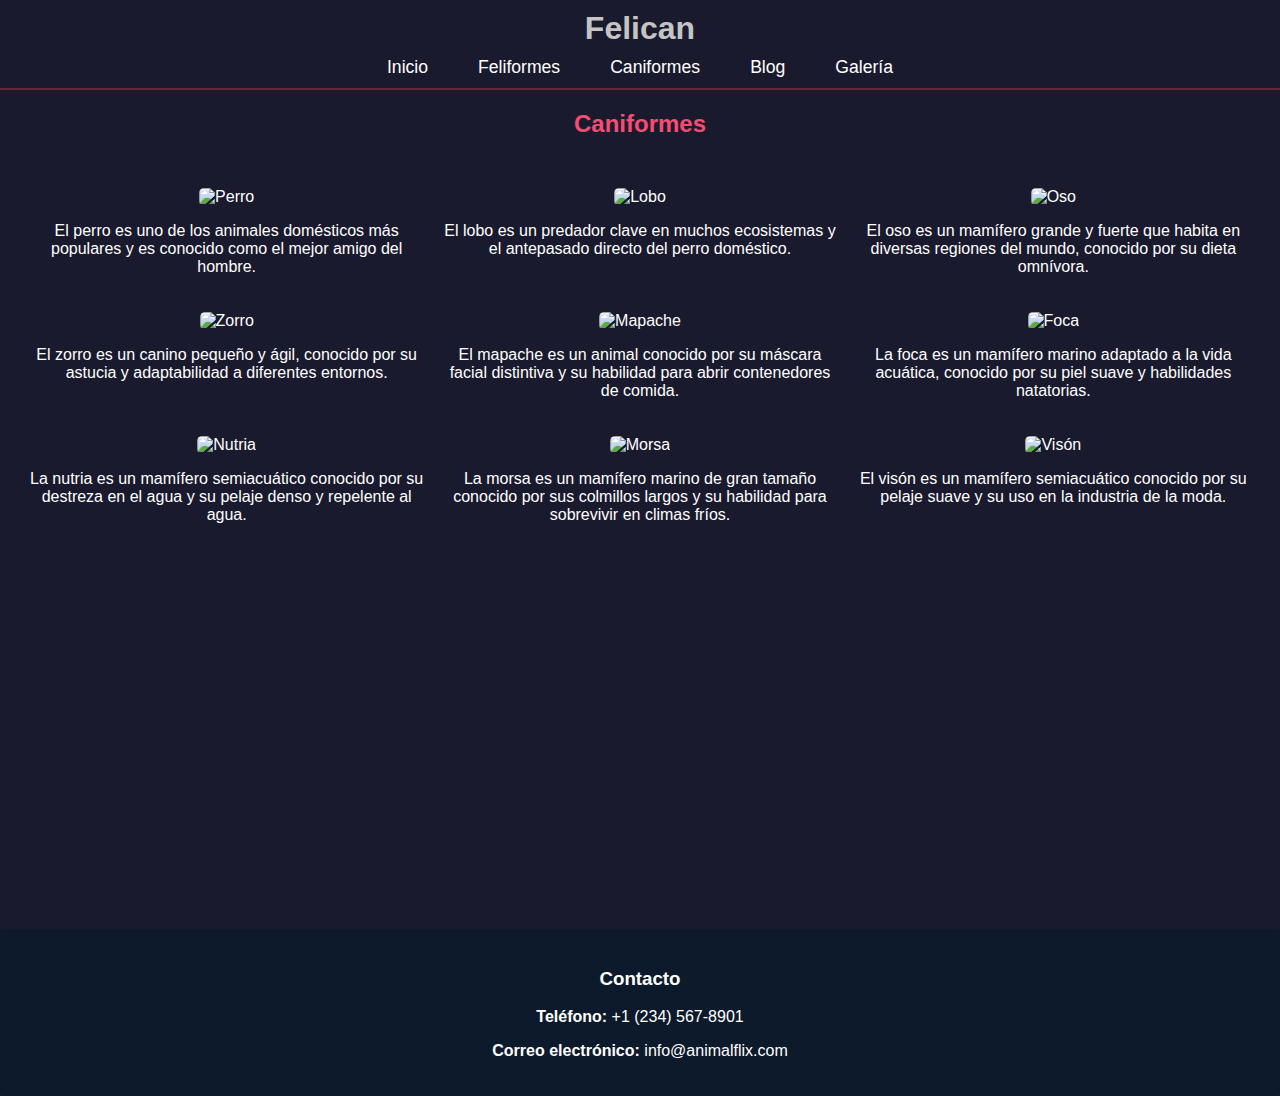
==== caniformes.html @ e640e946 "Update caniformes.html" ====
<!DOCTYPE html>
<html lang="es">
<head>
    <meta charset="UTF-8">
    <meta name="viewport" content="width=device-width, initial-scale=1.0">
    <title>Felican - Caniformes</title>
    <link rel="stylesheet" href="styles.css">
    <style>
        /* Estilos adicionales */
        body {
            font-family: Arial, sans-serif;
            background-color: #f0f0f0;
            margin: 0;
            padding: 0;
        }
        header {
            background-color: : #1a1a2;
            color: white;
            padding: 10px 0;
            text-align: center;
        }
        nav a {
            color: white;
            text-decoration: none;
            padding: 0 10px;
        }
        nav a:hover {
            text-decoration: underline;
        }
        .section-title {
            text-align: center;
            margin-top: 20px;
        }
        .carousel {
            display: flex;
            flex-wrap: wrap;
            justify-content: space-around;
            padding: 20px;
        }
        .item {
            flex: 1 1 30%;
            margin: 10px;
            text-align: center;
        }
        .item img {
            width: 100%;
            height: auto;
            border-radius: 5px;
        }
        .video-container {
            text-align: center;
            margin: 20px 0;
        }
        .video-container iframe {
            width: 100%;
            max-width: 560px;
            height: 315px;
            border: none;
            border-radius: 5px;
        }
        .contact-info {
            margin-top: 20px;
            padding: 20px;
            background-color: #0d1a2b; /* Azul oscuro */
            border-radius: 5px;
            color: white; /* Texto en color blanco */
            text-align: center;
        }
    </style>
</head>
<body class="caniformes">
    <header>
        <h1>Felican</h1>
        <nav>
            <a href="index.html">Inicio</a>
            <a href="feliformes.html">Feliformes</a>
            <a href="caniformes.html">Caniformes</a>
            <a href="blog.html">Blog</a>
            <a href="galeria.html">Galería</a>
        </nav>
    </header>
    <section>
        <h2 class="section-title">Caniformes</h2>
        <div class="carousel">
            <div class="item">
                <img src="https://via.placeholder.com/200x300?text=Perro" alt="Perro">
                <p>El perro es uno de los animales domésticos más populares y es conocido como el mejor amigo del hombre.</p>
            </div>
            <div class="item">
                <img src="https://via.placeholder.com/200x300?text=Lobo" alt="Lobo">
                <p>El lobo es un predador clave en muchos ecosistemas y el antepasado directo del perro doméstico.</p>
            </div>
            <div class="item">
                <img src="https://via.placeholder.com/200x300?text=Oso" alt="Oso">
                <p>El oso es un mamífero grande y fuerte que habita en diversas regiones del mundo, conocido por su dieta omnívora.</p>
            </div>
            <div class="item">
                <img src="https://via.placeholder.com/200x300?text=Zorro" alt="Zorro">
                <p>El zorro es un canino pequeño y ágil, conocido por su astucia y adaptabilidad a diferentes entornos.</p>
            </div>
            <div class="item">
                <img src="https://via.placeholder.com/200x300?text=Mapache" alt="Mapache">
                <p>El mapache es un animal conocido por su máscara facial distintiva y su habilidad para abrir contenedores de comida.</p>
            </div>
            <div class="item">
                <img src="https://via.placeholder.com/200x300?text=Foca" alt="Foca">
                <p>La foca es un mamífero marino adaptado a la vida acuática, conocido por su piel suave y habilidades natatorias.</p>
            </div>
            <div class="item">
                <img src="https://via.placeholder.com/200x300?text=Nutria" alt="Nutria">
                <p>La nutria es un mamífero semiacuático conocido por su destreza en el agua y su pelaje denso y repelente al agua.</p>
            </div>
            <div class="item">
                <img src="https://via.placeholder.com/200x300?text=Morsa" alt="Morsa">
                <p>La morsa es un mamífero marino de gran tamaño conocido por sus colmillos largos y su habilidad para sobrevivir en climas fríos.</p>
            </div>
            <div class="item">
                <img src="https://via.placeholder.com/200x300?text=Visón" alt="Visón">
                <p>El visón es un mamífero semiacuático conocido por su pelaje suave y su uso en la industria de la moda.</p>
            </div>
        </div>
        <div class="video-container">
            <iframe src="https://www.youtube.com/embed/J---aiyznGQ" frameborder="0" allowfullscreen></iframe>
        </div>
        <div class="contact-info">
            <h3>Contacto</h3>
            <p><strong>Teléfono:</strong> +1 (234) 567-8901</p>
            <p><strong>Correo electrónico:</strong> info@animalflix.com</p>
        </div>
    </section>
</body>
</html>
---- styles.css ----
/* Estilo general */
body {
    font-family: 'Roboto', sans-serif;
    background-color: #141414;
    color: #fff;
    margin: 0;
    padding: 0;
}

header {
    background-color: #1a1a2e;
    padding: 20px;
    text-align: center;
    border-bottom: 2px solid #6f2232;
}

header h1 {
    margin: 0;
    font-size: 2em;
    color: #c4c4c4;
}

nav {
    display: flex;
    justify-content: center;
    margin-top: 10px;
}

nav a {
    color: #c4c4c4;
    margin: 0 15px;
    text-decoration: none;
    font-size: 1.1em;
}

nav a:hover {
    color: #f64c72;
}

.section-title {
    margin: 20px;
    font-size: 1.5em;
    color: #f64c72;
}

.carousel {
    display: flex;
    overflow-x: auto;
    padding: 20px;
}

.carousel::-webkit-scrollbar {
    display: none;
}

.item {
    min-width: 200px;
    margin-right: 10px;
}

.item img {
    width: 100%;
    border-radius: 10px;
}

.text-with-image {
    display: flex;
    margin: 20px;
}

.text-with-image img {
    max-width: 150px;
    margin-right: 20px;
    border-radius: 10px;
}

.text-with-image p {
    text-align: justify;
}

/* Sección específica de colores */
.inicio {
    background-color: #222831; /* Azul oscuro */
}

.feliformes {
    background-color: #393e46; /* Gris oscuro */
}

.caniformes {
    background-color: #1a1a2e; /* Azul similar al de header */
}

.blog {
    background-color: #222831; /* Azul oscuro */
}

/* Fuente personalizada */
@import url('https://fonts.googleapis.com/css2?family=Roboto:wght@400;700&display=swap');
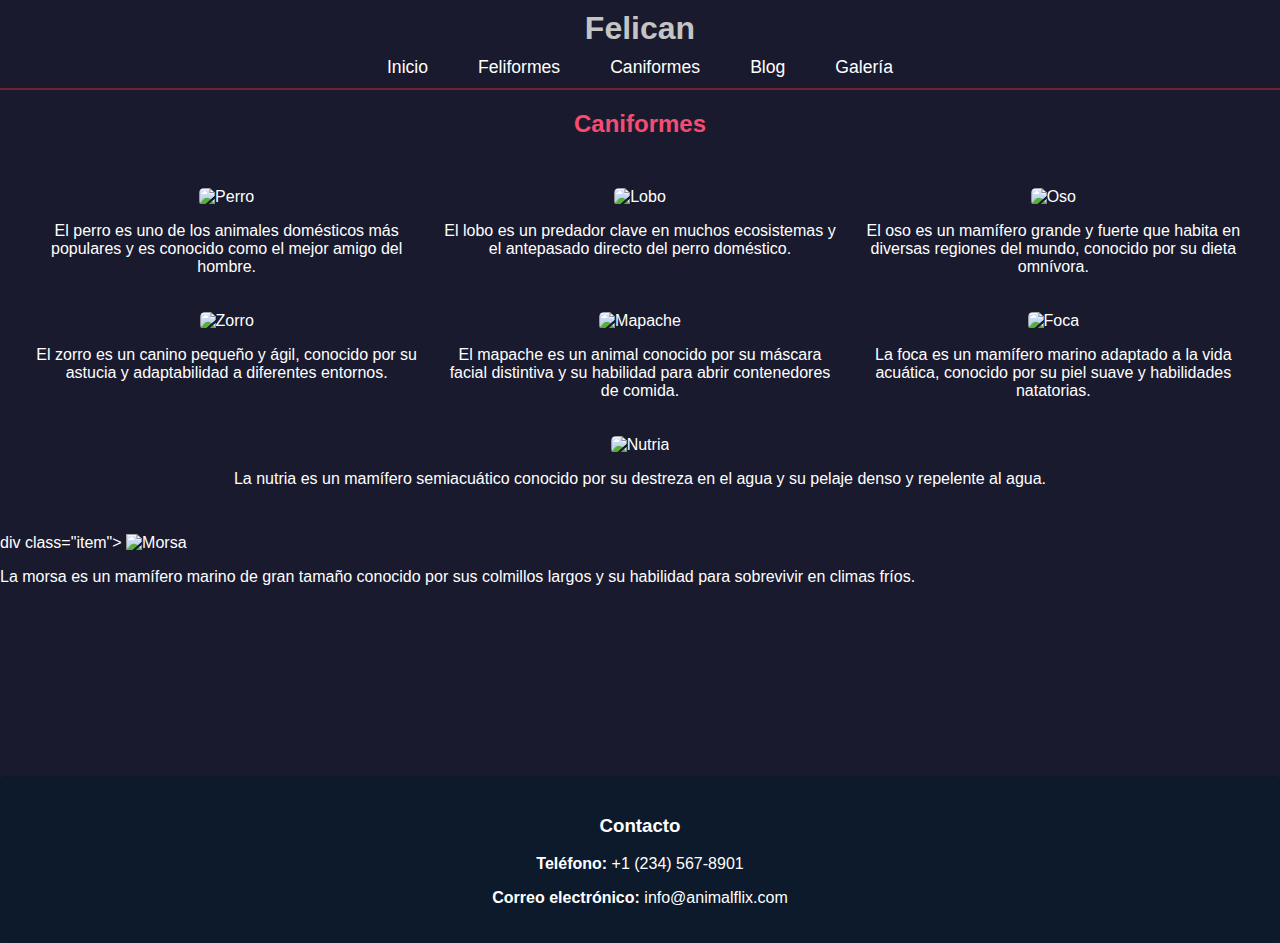
==== commit 8c2ce651: "Update caniformes.html" ====
--- a/caniformes.html
+++ b/caniformes.html
@@ -83,42 +83,37 @@
         <h2 class="section-title">Caniformes</h2>
         <div class="carousel">
             <div class="item">
-                <img src="https://via.placeholder.com/200x300?text=Perro" alt="Perro">
+                <img src="https://www.latercera.com/resizer/QuwvePiEk6FlpHnwdb5s4g5_sok=/900x600/smart/cloudfront-us-east-1.images.arcpublishing.com/copesa/GGUHRUZIS5GPXIQBQSDFWU7FJM.jpg" alt="Perro">
                 <p>El perro es uno de los animales domésticos más populares y es conocido como el mejor amigo del hombre.</p>
             </div>
             <div class="item">
-                <img src="https://via.placeholder.com/200x300?text=Lobo" alt="Lobo">
+                <img src="https://static.wikia.nocookie.net/reinoanimalia/images/7/74/Lobo_gris.jpg/revision/latest?cb=20121211084415&path-prefix=es" alt="Lobo">
                 <p>El lobo es un predador clave en muchos ecosistemas y el antepasado directo del perro doméstico.</p>
             </div>
             <div class="item">
-                <img src="https://via.placeholder.com/200x300?text=Oso" alt="Oso">
+                <img src="https://upload.wikimedia.org/wikipedia/commons/thumb/4/4b/Ursidae-01.jpg/800px-Ursidae-01.jpg" alt="Oso">
                 <p>El oso es un mamífero grande y fuerte que habita en diversas regiones del mundo, conocido por su dieta omnívora.</p>
             </div>
             <div class="item">
-                <img src="https://via.placeholder.com/200x300?text=Zorro" alt="Zorro">
+                <img src="https://static.wikia.nocookie.net/reinoanimalia/images/8/88/Zorro_rojo_4.png/revision/latest?cb=20130514223627&path-prefix=es" alt="Zorro">
                 <p>El zorro es un canino pequeño y ágil, conocido por su astucia y adaptabilidad a diferentes entornos.</p>
             </div>
             <div class="item">
-                <img src="https://via.placeholder.com/200x300?text=Mapache" alt="Mapache">
+                <img src="https://www.hola.com/imagenes/mascotas/20220811215146/mapaches-curiosidades-dn/1-124-915/mapaches-curiosidades-mascota-m.jpg?im=Resize=(680)" alt="Mapache">
                 <p>El mapache es un animal conocido por su máscara facial distintiva y su habilidad para abrir contenedores de comida.</p>
             </div>
             <div class="item">
-                <img src="https://via.placeholder.com/200x300?text=Foca" alt="Foca">
+                <img src="https://www.microscopio.pro/wp-content/uploads/focas-en-peligro-la-alarmante-situacion-de-una-especie-en-riesgo-de-desaparecer-768x432.jpg" alt="Foca">
                 <p>La foca es un mamífero marino adaptado a la vida acuática, conocido por su piel suave y habilidades natatorias.</p>
             </div>
             <div class="item">
-                <img src="https://via.placeholder.com/200x300?text=Nutria" alt="Nutria">
+                <img src="https://upload.wikimedia.org/wikipedia/commons/thumb/0/02/Sea_Otter_%28Enhydra_lutris%29_%2825169790524%29_crop.jpg/250px-Sea_Otter_%28Enhydra_lutris%29_%2825169790524%29_crop.jpg" alt="Nutria">
                 <p>La nutria es un mamífero semiacuático conocido por su destreza en el agua y su pelaje denso y repelente al agua.</p>
             </div>
-            <div class="item">
-                <img src="https://via.placeholder.com/200x300?text=Morsa" alt="Morsa">
+               </div>div class="item">
+                <img src="https://storage.googleapis.com/oceanwide_web/media-dynamic/cache/widen_1100/media/default/0001/37/5ec50ed332f3b16e771ee19166fcd713720a5b28.jpeg" alt="Morsa">
                 <p>La morsa es un mamífero marino de gran tamaño conocido por sus colmillos largos y su habilidad para sobrevivir en climas fríos.</p>
-            </div>
-            <div class="item">
-                <img src="https://via.placeholder.com/200x300?text=Visón" alt="Visón">
-                <p>El visón es un mamífero semiacuático conocido por su pelaje suave y su uso en la industria de la moda.</p>
-            </div>
-        </div>
+            </
         <div class="video-container">
             <iframe src="https://www.youtube.com/embed/J---aiyznGQ" frameborder="0" allowfullscreen></iframe>
         </div>
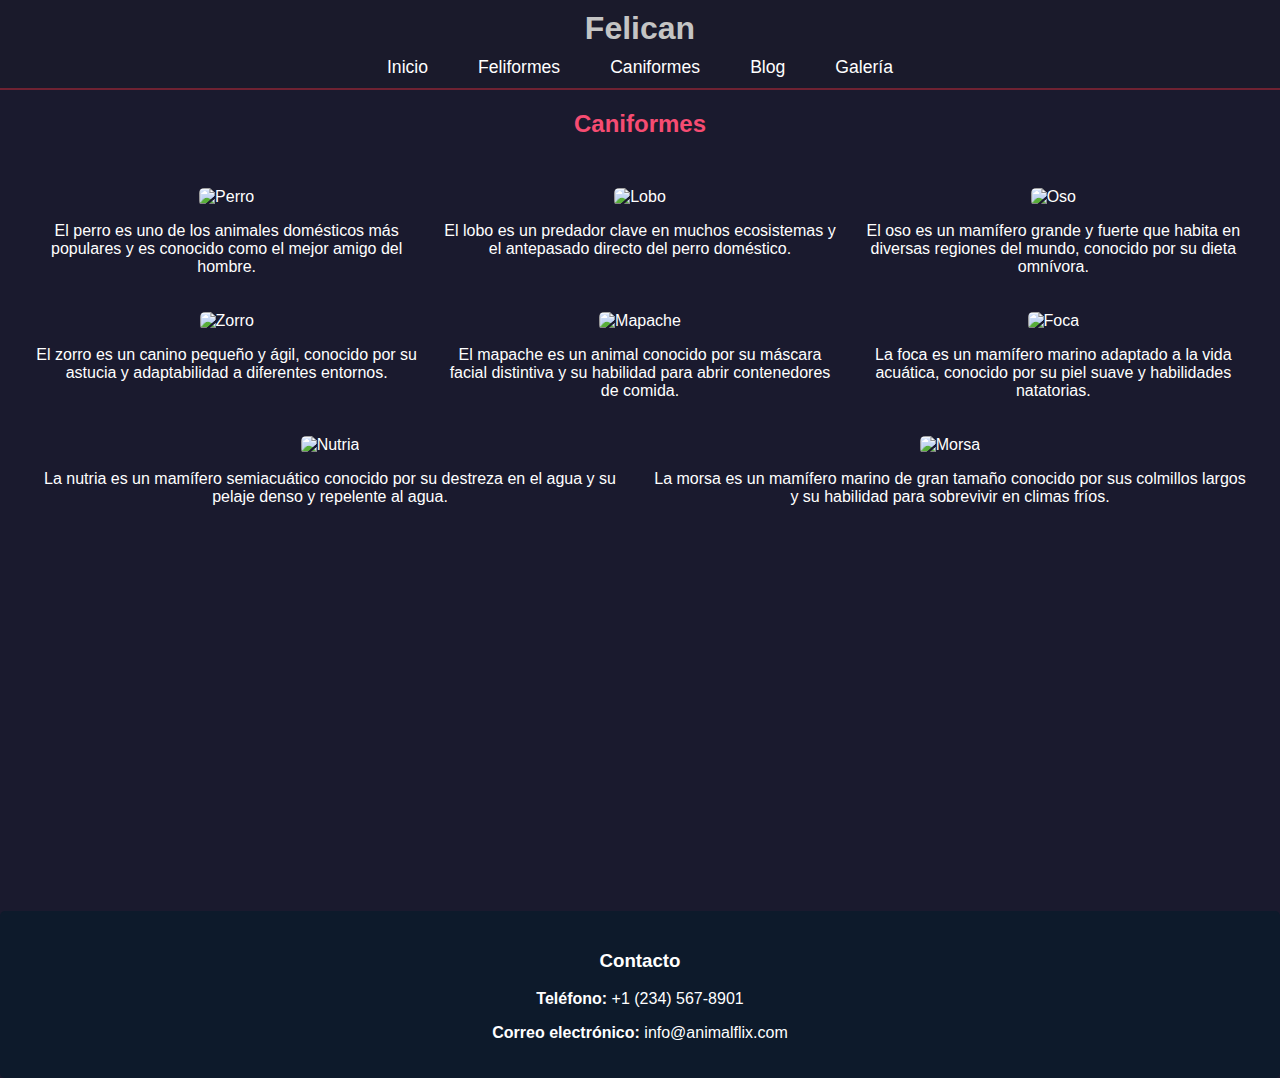
==== commit bca3cf9e: "Update caniformes.html" ====
--- a/caniformes.html
+++ b/caniformes.html
@@ -14,7 +14,7 @@
             padding: 0;
         }
         header {
-            background-color: : #1a1a2;
+            background-color: #1a1a2b;
             color: white;
             padding: 10px 0;
             text-align: center;
@@ -44,7 +44,8 @@
         }
         .item img {
             width: 100%;
-            height: auto;
+            height: 250px;
+            object-fit: cover;
             border-radius: 5px;
         }
         .video-container {
@@ -110,12 +111,14 @@
                 <img src="https://upload.wikimedia.org/wikipedia/commons/thumb/0/02/Sea_Otter_%28Enhydra_lutris%29_%2825169790524%29_crop.jpg/250px-Sea_Otter_%28Enhydra_lutris%29_%2825169790524%29_crop.jpg" alt="Nutria">
                 <p>La nutria es un mamífero semiacuático conocido por su destreza en el agua y su pelaje denso y repelente al agua.</p>
             </div>
-               </div>div class="item">
+            <div class="item">
                 <img src="https://storage.googleapis.com/oceanwide_web/media-dynamic/cache/widen_1100/media/default/0001/37/5ec50ed332f3b16e771ee19166fcd713720a5b28.jpeg" alt="Morsa">
                 <p>La morsa es un mamífero marino de gran tamaño conocido por sus colmillos largos y su habilidad para sobrevivir en climas fríos.</p>
-            </
+            </div>
+        </div>
         <div class="video-container">
             <iframe src="https://www.youtube.com/embed/J---aiyznGQ" frameborder="0" allowfullscreen></iframe>
+            <iframe src="https://www.youtube.com/embed/ElSvGdtCPC4" frameborder="0" allowfullscreen></iframe>
         </div>
         <div class="contact-info">
             <h3>Contacto</h3>
@@ -125,3 +128,4 @@
     </section>
 </body>
 </html>
+
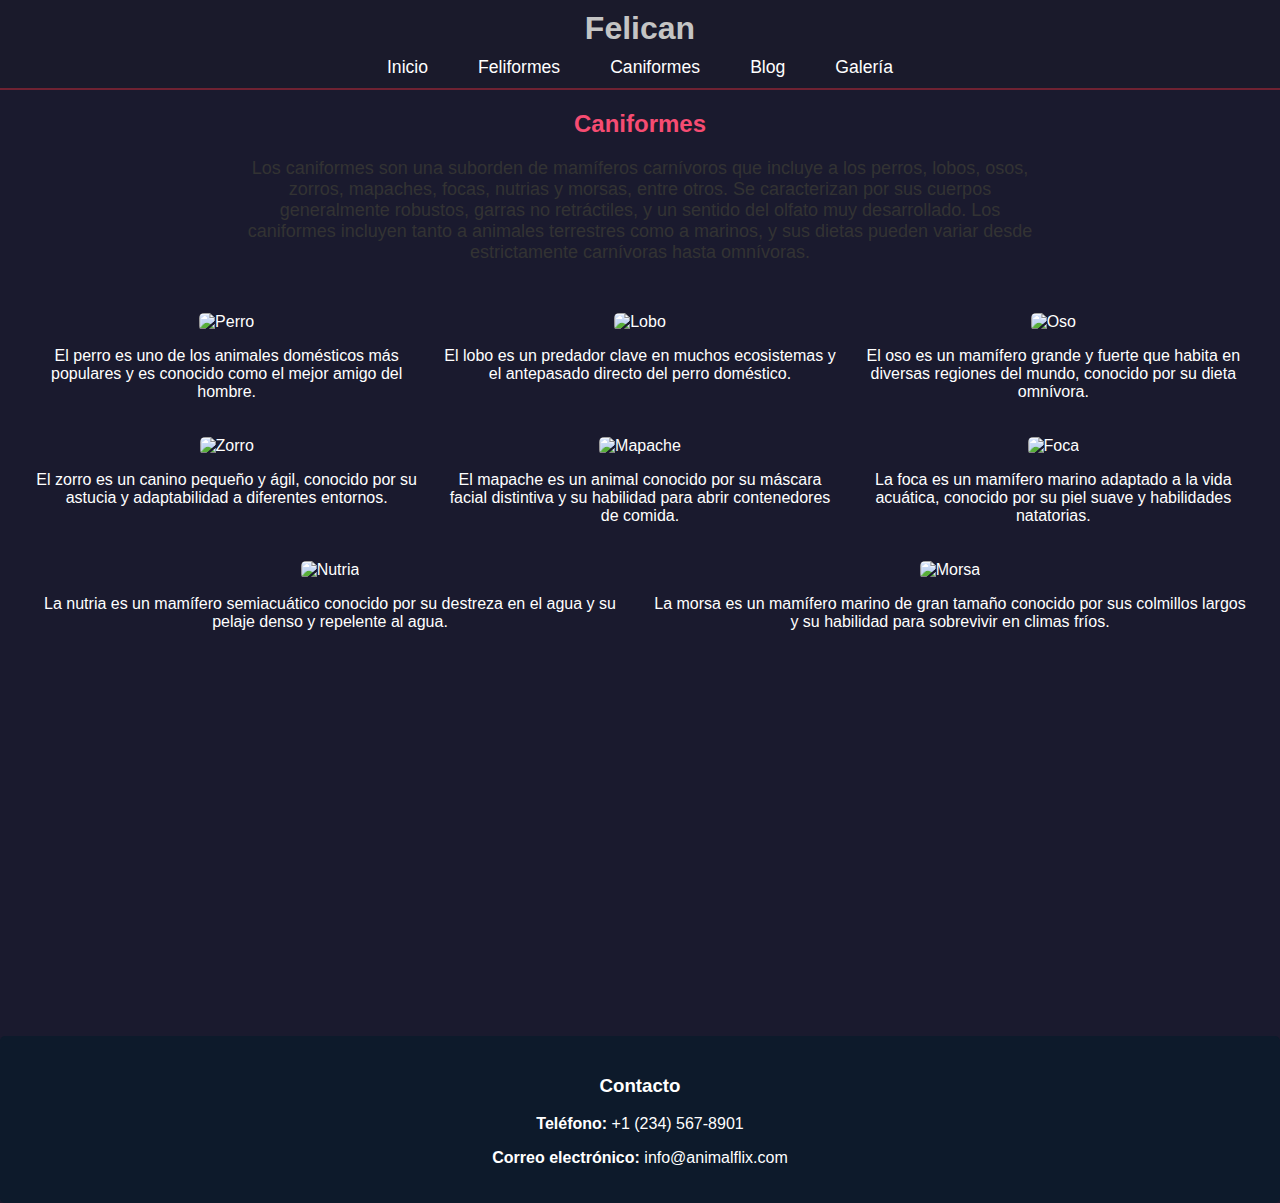
==== commit 6d7f943f: "Update caniformes.html" ====
--- a/caniformes.html
+++ b/caniformes.html
@@ -30,6 +30,13 @@
         .section-title {
             text-align: center;
             margin-top: 20px;
+        }
+        .description {
+            text-align: center;
+            margin: 20px auto;
+            max-width: 800px;
+            font-size: 18px;
+            color: #333;
         }
         .carousel {
             display: flex;
@@ -82,13 +89,16 @@
     </header>
     <section>
         <h2 class="section-title">Caniformes</h2>
+        <div class="description">
+            <p>Los caniformes son una suborden de mamíferos carnívoros que incluye a los perros, lobos, osos, zorros, mapaches, focas, nutrias y morsas, entre otros. Se caracterizan por sus cuerpos generalmente robustos, garras no retráctiles, y un sentido del olfato muy desarrollado. Los caniformes incluyen tanto a animales terrestres como a marinos, y sus dietas pueden variar desde estrictamente carnívoras hasta omnívoras.</p>
+        </div>
         <div class="carousel">
             <div class="item">
                 <img src="https://www.latercera.com/resizer/QuwvePiEk6FlpHnwdb5s4g5_sok=/900x600/smart/cloudfront-us-east-1.images.arcpublishing.com/copesa/GGUHRUZIS5GPXIQBQSDFWU7FJM.jpg" alt="Perro">
                 <p>El perro es uno de los animales domésticos más populares y es conocido como el mejor amigo del hombre.</p>
             </div>
             <div class="item">
-                <img src="https://static.wikia.nocookie.net/reinoanimalia/images/7/74/Lobo_gris.jpg/revision/latest?cb=20121211084415&path-prefix=es" alt="Lobo">
+                <img src="https://t2.ea.ltmcdn.com/es/razas/8/3/4/lobo-gris_438_0_600.jpg" alt="Lobo">
                 <p>El lobo es un predador clave en muchos ecosistemas y el antepasado directo del perro doméstico.</p>
             </div>
             <div class="item">
@@ -96,7 +106,7 @@
                 <p>El oso es un mamífero grande y fuerte que habita en diversas regiones del mundo, conocido por su dieta omnívora.</p>
             </div>
             <div class="item">
-                <img src="https://static.wikia.nocookie.net/reinoanimalia/images/8/88/Zorro_rojo_4.png/revision/latest?cb=20130514223627&path-prefix=es" alt="Zorro">
+                <img src="https://cdn0.bioenciclopedia.com/es/posts/0/2/0/zorro_20_orig.jpg" alt="Zorro">
                 <p>El zorro es un canino pequeño y ágil, conocido por su astucia y adaptabilidad a diferentes entornos.</p>
             </div>
             <div class="item">
@@ -117,7 +127,6 @@
             </div>
         </div>
         <div class="video-container">
-            <iframe src="https://www.youtube.com/embed/J---aiyznGQ" frameborder="0" allowfullscreen></iframe>
             <iframe src="https://www.youtube.com/embed/ElSvGdtCPC4" frameborder="0" allowfullscreen></iframe>
         </div>
         <div class="contact-info">
@@ -129,3 +138,4 @@
 </body>
 </html>
 
+
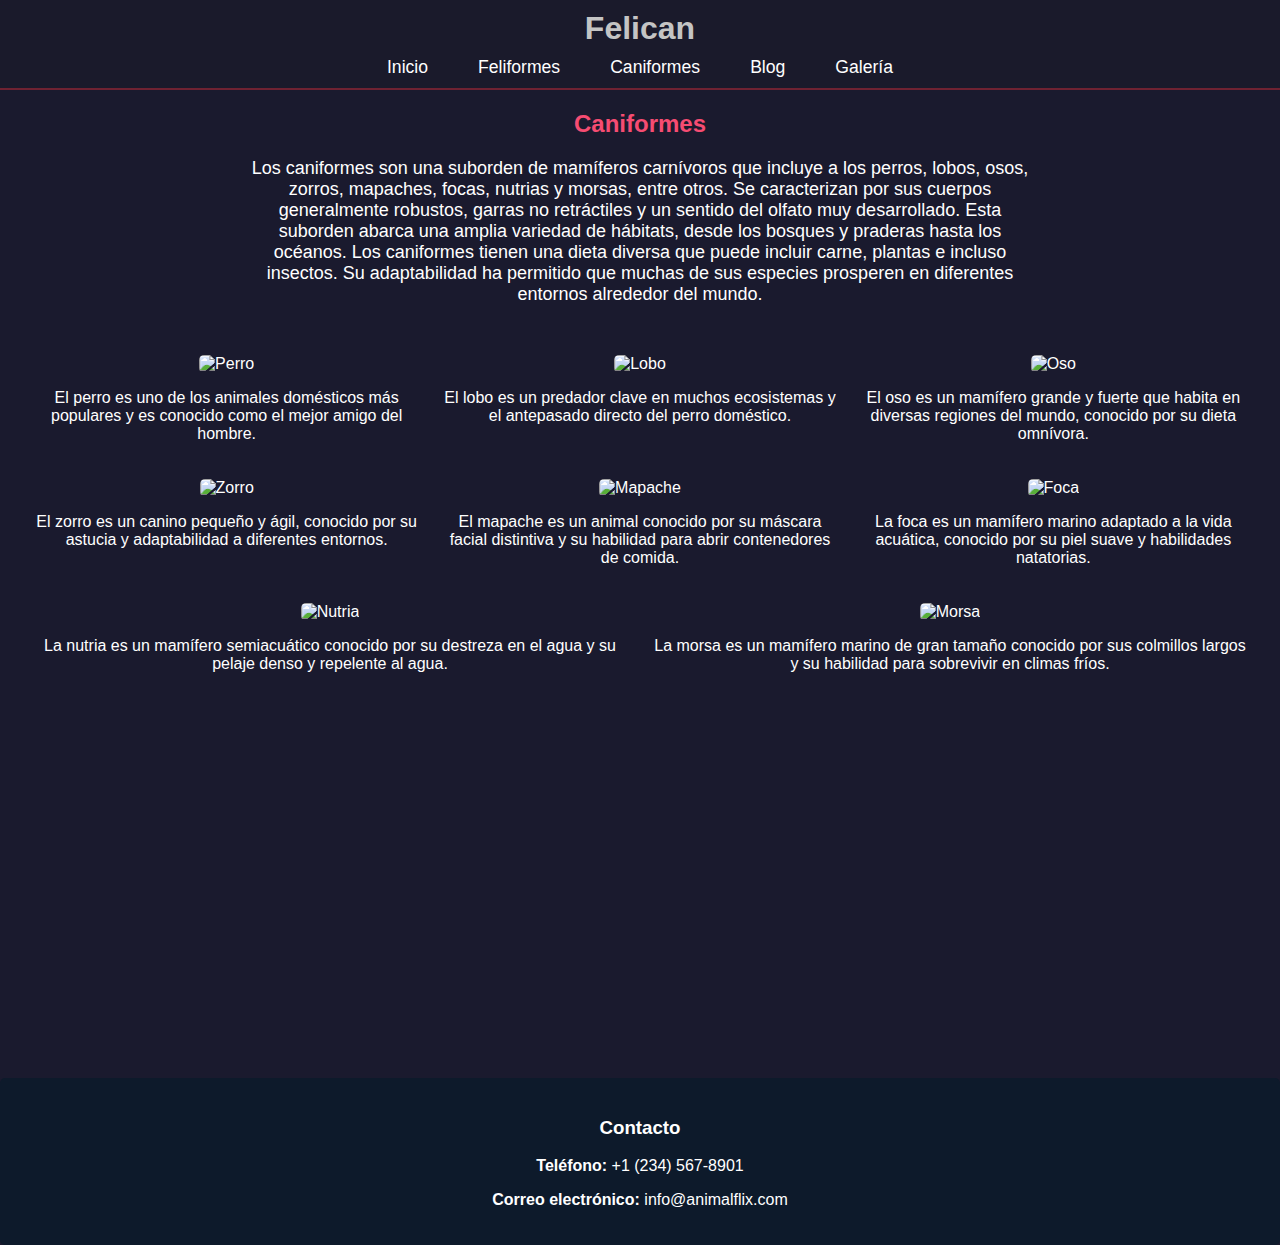
==== commit 2a3763ee: "Update caniformes.html" ====
--- a/caniformes.html
+++ b/caniformes.html
@@ -9,7 +9,8 @@
         /* Estilos adicionales */
         body {
             font-family: Arial, sans-serif;
-            background-color: #f0f0f0;
+            background-color: #1a1a2b;
+            color: white;
             margin: 0;
             padding: 0;
         }
@@ -36,7 +37,7 @@
             margin: 20px auto;
             max-width: 800px;
             font-size: 18px;
-            color: #333;
+            color: white;
         }
         .carousel {
             display: flex;
@@ -90,7 +91,7 @@
     <section>
         <h2 class="section-title">Caniformes</h2>
         <div class="description">
-            <p>Los caniformes son una suborden de mamíferos carnívoros que incluye a los perros, lobos, osos, zorros, mapaches, focas, nutrias y morsas, entre otros. Se caracterizan por sus cuerpos generalmente robustos, garras no retráctiles, y un sentido del olfato muy desarrollado. Los caniformes incluyen tanto a animales terrestres como a marinos, y sus dietas pueden variar desde estrictamente carnívoras hasta omnívoras.</p>
+            <p>Los caniformes son una suborden de mamíferos carnívoros que incluye a los perros, lobos, osos, zorros, mapaches, focas, nutrias y morsas, entre otros. Se caracterizan por sus cuerpos generalmente robustos, garras no retráctiles y un sentido del olfato muy desarrollado. Esta suborden abarca una amplia variedad de hábitats, desde los bosques y praderas hasta los océanos. Los caniformes tienen una dieta diversa que puede incluir carne, plantas e incluso insectos. Su adaptabilidad ha permitido que muchas de sus especies prosperen en diferentes entornos alrededor del mundo.</p>
         </div>
         <div class="carousel">
             <div class="item">
